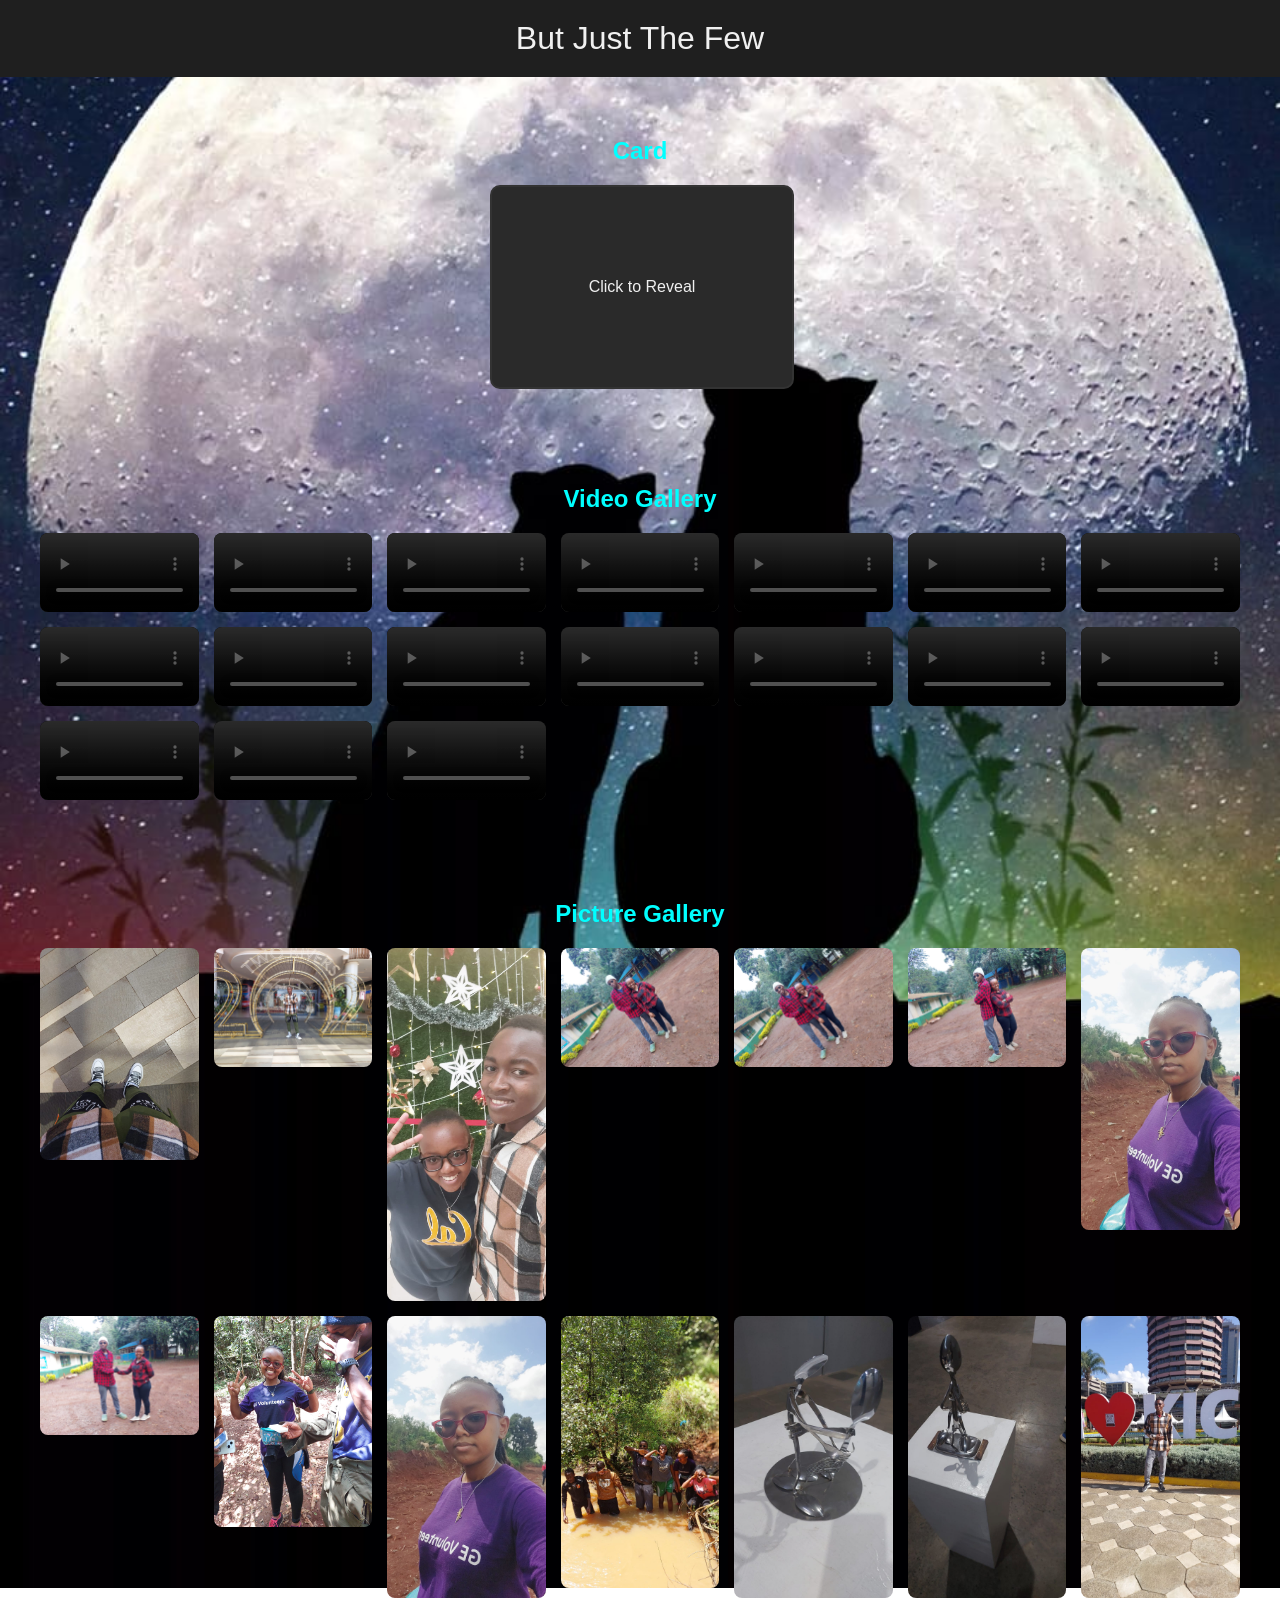
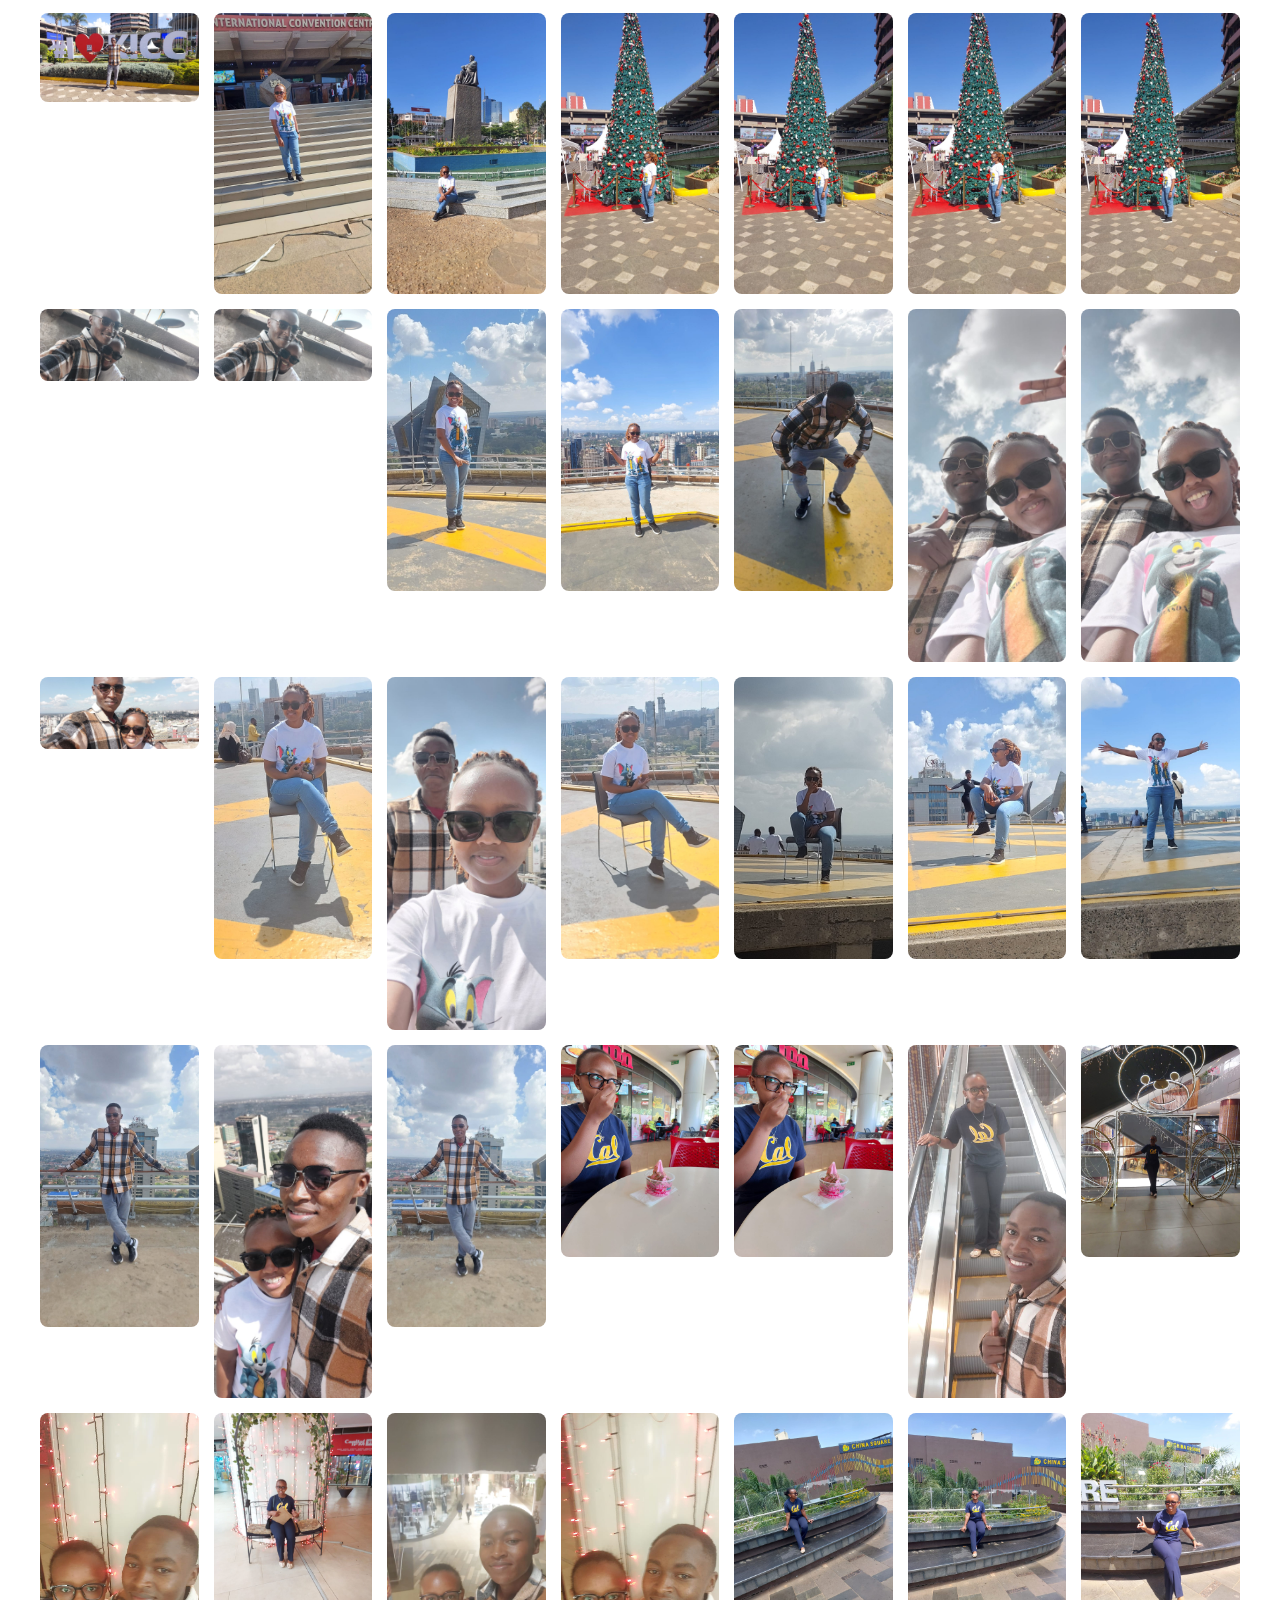
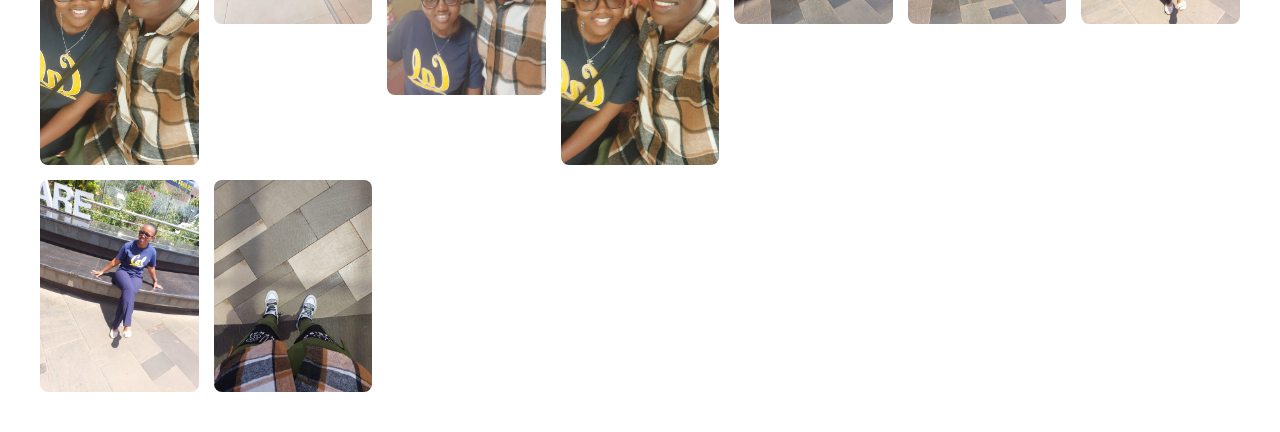
==== gallery.html @ e7851c99 "Initial commit" ====
<!DOCTYPE html>
<html lang="en">
<head>
  <meta charset="UTF-8">
  <meta name="viewport" content="width=device-width, initial-scale=1.0">
  <title>Private Repository</title>
  <link rel="stylesheet" href="styles/gallery.css">
</head>
<body>
  <header>
    But Just The Few
  </header>

  <!-- 3D Card Section -->
  <section>
    <h2> Card</h2>
    <div class="card-container">
      <div class="card" id="flipCard">
        <div class="card-face card-front">
          <p>Click to Reveal</p>
        </div>
        <div class="card-face card-back">
          <p>
          I still remember how big my smile was the night i got home after hanging out with you for the first time
          </p>
        </div>
      </div>
    </div>
  </section>

 <!-- Videos Section -->
  <section>
    <h2>Video Gallery</h2>
    <div class="gallery">
      <!-- Add up to 50 videos -->
      <video src="pics/WhatsApp Video 2026-02-12 at 12.42.01 PM.mp4" controls></video>
      <video src="pics/video/WhatsApp Video 2026-02-12 at 12.06.06 AM.mp4" controls></video>
      <video src="pics/WhatsApp Video 2026-02-13 at 6.32.47 PM.mp4" controls></video>
      <video src="pics/video/WhatsApp Video 2026-02-12 at 12.06.04 AM.mp4" controls></video>
      <video src="pics/WhatsApp Video 2026-02-12 at 12.42.54 PM.mp4" controls></video>
      <video src="pics/WhatsApp Video 2026-02-12 at 12.42.58 PM.mp4" controls></video>
      <video src="pics/WhatsApp Video 2026-02-12 at 12.42.59 PM.mp4" controls></video>
      <video src="pics/WhatsApp Video 2026-02-12 at 12.43.00 PM (1).mp4" controls></video>
      <video src="pics/WhatsApp Video 2026-02-12 at 12.43.00 PM (2).mp4" controls></video>
      <video src="pics/WhatsApp Video 2026-02-12 at 12.43.00 PM.mp4" controls></video>
      <video src="pics/WhatsApp Video 2026-02-12 at 12.43.01 PM (1).mp4" controls></video>
      <video src="pics/WhatsApp Video 2026-02-12 at 12.43.01 PM.mp4" controls></video>
      <video src="pics/WhatsApp Video 2026-02-12 at 12.43.02 PM.mp4" controls></video>
      <video src="pics/WhatsApp Video 2026-02-12 at 12.43.04 PM.mp4" controls></video>
      <video src="pics/video/WhatsApp Video 2026-02-12 at 12.04.18 AM.mp4" controls></video>
      <video src="pics/video/WhatsApp Video 2026-02-12 at 12.04.21 AM.mp4" controls></video>
      <video src="pics/video/WhatsApp Video 2026-02-12 at 12.04.32 AM.mp4" controls></video>

      
      
      <!-- ...repeat for more videos -->
    </div>
  </section>

  <!-- Pictures Section -->
  <section>
    <h2>Picture Gallery</h2>
    <div class="gallery">
      <!-- Add up to 50 images -->
      <img src="pics/WhatsApp Image 2026-02-12 at 12.36.53 PM (1).jpeg" alt="Picture 1">
      <img src="pics/WhatsApp Image 2026-02-12 at 12.36.53 PM.jpeg" alt="Picture 2">
      <img src="pics/WhatsApp Image 2026-02-12 at 12.36.55 PM.jpeg" alt="Picture 3">
      <img src="pics/WhatsApp Image 2026-02-12 at 12.36.57 PM (1).jpeg" alt="Picture 4">
      <img src="pics/WhatsApp Image 2026-02-12 at 12.36.57 PM.jpeg" alt="Picture 5">
      <img src="pics/WhatsApp Image 2026-02-12 at 12.36.58 PM (1).jpeg" alt="Picture 6">
      <img src="pics/WhatsApp Image 2026-02-12 at 12.36.58 PM (2).jpeg" alt="Picture 7">
      <img src="pics/WhatsApp Image 2026-02-12 at 12.36.58 PM.jpeg" alt="Picture 8">
      <img src="pics/WhatsApp Image 2026-02-12 at 12.36.59 PM (1).jpeg" alt="Picture 9">
      <img src="pics/WhatsApp Image 2026-02-12 at 12.36.59 PM.jpeg" alt="Picture 10">
      <img src="pics/WhatsApp Image 2026-02-12 at 12.37.02 PM.jpeg" alt="Picture 11">
      <img src="pics/WhatsApp Image 2026-02-12 at 12.42.40 PM.jpeg" alt="Picture 12">
      <img src="pics/WhatsApp Image 2026-02-12 at 12.42.43 PM.jpeg" alt="Picture 13">
      <img src="pics/WhatsApp Image 2026-02-12 at 12.43.02 PM (1).jpeg" alt="Picture 14">
      <img src="pics/WhatsApp Image 2026-02-12 at 12.43.02 PM (2).jpeg" alt="Picture 15">
      <img src="pics/WhatsApp Image 2026-02-12 at 12.43.02 PM (3).jpeg" alt="Picture 16">
      <img src="pics/WhatsApp Image 2026-02-12 at 12.43.02 PM.jpeg" alt="Picture 17">
      <img src="pics/WhatsApp Image 2026-02-12 at 12.43.03 PM (1).jpeg" alt="Picture 18">
      <img src="pics/WhatsApp Image 2026-02-12 at 12.43.03 PM.jpeg" alt="Picture 19">
      <img src="pics/WhatsApp Image 2026-02-12 at 12.43.03 PM (1).jpeg" alt="Picture 20">
      <img src="pics/WhatsApp Image 2026-02-12 at 12.43.03 PM.jpeg" alt="Picture 21">
      <img src="pics/WhatsApp Image 2026-02-12 at 12.43.04 PM (1).jpeg" alt="Picture 22">
      <img src="pics/WhatsApp Image 2026-02-12 at 12.43.04 PM.jpeg" alt="Picture 23">
      <img src="pics/WhatsApp Image 2026-02-12 at 12.43.05 PM (1).jpeg" alt="Picture 24">
      <img src="pics/WhatsApp Image 2026-02-12 at 12.43.05 PM (2).jpeg" alt="Picture 25">
      <img src="pics/WhatsApp Image 2026-02-12 at 12.43.05 PM.jpeg" alt="Picture 26">
      <img src="pics/WhatsApp Image 2026-02-12 at 12.43.07 PM.jpeg" alt="Picture 27">
      <img src="pics/WhatsApp Image 2026-02-12 at 12.43.08 PM.jpeg" alt="Picture 28">
      <img src="pics/WhatsApp Image 2026-02-12 at 12.43.09 PM (1).jpeg" alt="Picture 29">
      <img src="pics/WhatsApp Image 2026-02-12 at 12.43.09 PM (2).jpeg" alt="Picture 30">
      <img src="pics/WhatsApp Image 2026-02-12 at 12.43.09 PM.jpeg" alt="Picture 30">
      <img src="pics/WhatsApp Image 2026-02-12 at 12.43.10 PM (1).jpeg" alt="Picture 31">
      <img src="pics/WhatsApp Image 2026-02-12 at 12.43.10 PM (2).jpeg" alt="Picture 32">
      <img src="pics/WhatsApp Image 2026-02-12 at 12.43.10 PM.jpeg" alt="Picture 33">
      <img src="pics/WhatsApp Image 2026-02-12 at 12.43.11 PM (1).jpeg" alt="Picture 32">
      <img src="pics/WhatsApp Image 2026-02-12 at 12.43.11 PM (2).jpeg" alt="Picture 33">
      <img src="pics/WhatsApp Image 2026-02-12 at 12.43.12 PM (1).jpeg" alt="Picture 34">
      <img src="pics/WhatsApp Image 2026-02-12 at 12.43.12 PM.jpeg" alt="Picture 35">
      <img src="pics/WhatsApp Image 2026-02-12 at 12.43.13 PM.jpeg" alt="Picture 36">
      <img src="pics/WhatsApp Image 2026-02-12 at 12.43.14 PM.jpeg" alt="Picture 37">
      <img src="pics/WhatsApp Image 2026-02-12 at 12.43.15 PM.jpeg" alt="Picture 38">
      <img src="pics/WhatsApp Image 2026-02-12 at 12.43.14 PM (1).jpeg" alt="Picture 39">
      <img src="pics/WhatsApp Image 2026-02-12 at 12.43.16 PM.jpeg" alt="Picture 40">
      <img src="pics/WhatsApp Image 2026-02-12 at 12.43.17 PM (1).jpeg" alt="Picture 41">
      <img src="pics/WhatsApp Image 2026-02-12 at 12.43.17 PM (2).jpeg" alt="Picture 42">
      <img src="pics/WhatsApp Image 2026-02-12 at 12.43.17 PM.jpeg" alt="Picture 43">
      <img src="pics/WhatsApp Image 2026-02-12 at 12.43.18 PM (1).jpeg" alt="Picture 44">
      <img src="pics/WhatsApp Image 2026-02-12 at 12.43.18 PM (2).jpeg" alt="Picture 45">
      <img src="pics/WhatsApp Image 2026-02-12 at 12.43.20 PM.jpeg" alt="Picture 46">
      <img src="pics/WhatsApp Image 2026-02-12 at 12.43.21 PM (1).jpeg" alt="Picture 47">
      <img src="pics/WhatsApp Image 2026-02-12 at 12.43.22 PM.jpeg" alt="Picture 48">

      <!-- ...repeat for more pictures -->
    </div>
  </section>

 

  <script src="scripts/gallery.js">
    
  </script>
</body>
</html>
---- styles/gallery.css ----
body {
      margin: 0;
      font-family: Arial, sans-serif;
      background: url('WhatsApp\ Image\ 2026-02-12\ at\ 12.08.13\ AM.jpeg') no-repeat center center fixed;
  background-size: cover;
      color: #f0f0f0;
      
    }
    h2{
        color:aqua;
    }
    header {
      padding: 20px;
      text-align: center;
      background-color: #1f1f1f;
      font-size: 2em;
    }
    section {
      padding: 40px;
      text-align: center;
    }
    /* 3D Card */
    .card-container {
      perspective: 1000px;
      display: flex;
      justify-content: center;
    }
    .card {
      width: 300px;
      height: 200px;
      position: relative;
      transform-style: preserve-3d;
      transition: transform 0.8s;
      cursor: pointer;
    }
    .card.flipped {
      transform: rotateY(180deg);
    }
    .card-face {
      position: absolute;
      width: 100%;
      height: 100%;
      backface-visibility: hidden;
      display: flex;
      align-items: center;
      justify-content: center;
      border: 2px solid #333;
      border-radius: 10px;
    }
    .card-front {
      background-color: #2a2a2a;
    }
    .card-back {
      background-color: #333;
      transform: rotateY(180deg);
      padding: 20px;
      font-size: 0.9em;
      overflow-y: auto;
    }
    /* Gallery */
    .gallery {
      display: grid;
      grid-template-columns: repeat(auto-fill, minmax(150px, 1fr));
      gap: 15px;
    }
    .gallery img, .gallery video {
      width: 100%;
      border-radius: 8px;
      cursor: pointer;
    }
    .gallery video {
      background-color: #000;
    }
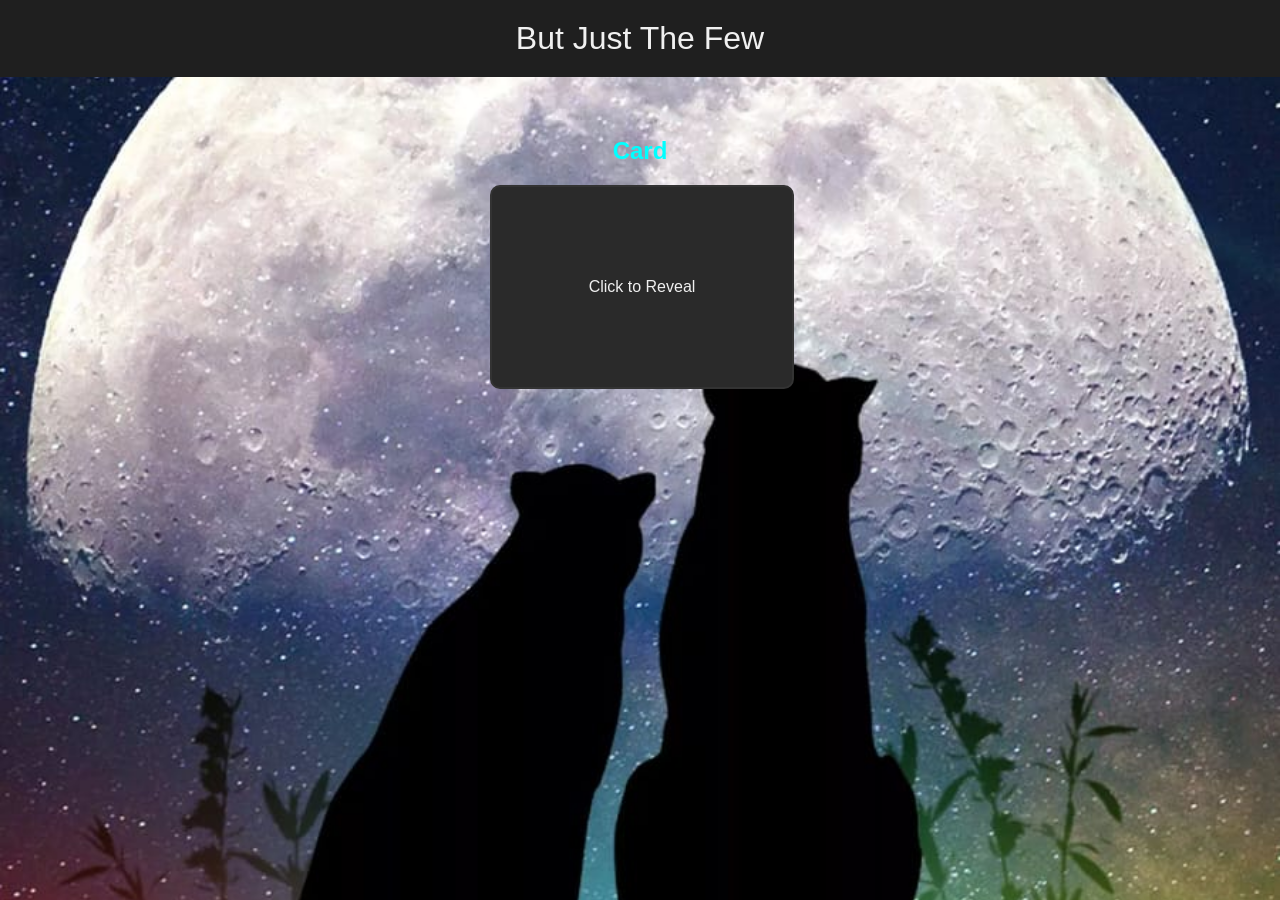
==== commit 4ddec63e: "remove some photos" ====
--- a/gallery.html
+++ b/gallery.html
@@ -28,95 +28,7 @@
     </div>
   </section>
 
- <!-- Videos Section -->
-  <section>
-    <h2>Video Gallery</h2>
-    <div class="gallery">
-      <!-- Add up to 50 videos -->
-      <video src="pics/WhatsApp Video 2026-02-12 at 12.42.01 PM.mp4" controls></video>
-      <video src="pics/video/WhatsApp Video 2026-02-12 at 12.06.06 AM.mp4" controls></video>
-      <video src="pics/WhatsApp Video 2026-02-13 at 6.32.47 PM.mp4" controls></video>
-      <video src="pics/video/WhatsApp Video 2026-02-12 at 12.06.04 AM.mp4" controls></video>
-      <video src="pics/WhatsApp Video 2026-02-12 at 12.42.54 PM.mp4" controls></video>
-      <video src="pics/WhatsApp Video 2026-02-12 at 12.42.58 PM.mp4" controls></video>
-      <video src="pics/WhatsApp Video 2026-02-12 at 12.42.59 PM.mp4" controls></video>
-      <video src="pics/WhatsApp Video 2026-02-12 at 12.43.00 PM (1).mp4" controls></video>
-      <video src="pics/WhatsApp Video 2026-02-12 at 12.43.00 PM (2).mp4" controls></video>
-      <video src="pics/WhatsApp Video 2026-02-12 at 12.43.00 PM.mp4" controls></video>
-      <video src="pics/WhatsApp Video 2026-02-12 at 12.43.01 PM (1).mp4" controls></video>
-      <video src="pics/WhatsApp Video 2026-02-12 at 12.43.01 PM.mp4" controls></video>
-      <video src="pics/WhatsApp Video 2026-02-12 at 12.43.02 PM.mp4" controls></video>
-      <video src="pics/WhatsApp Video 2026-02-12 at 12.43.04 PM.mp4" controls></video>
-      <video src="pics/video/WhatsApp Video 2026-02-12 at 12.04.18 AM.mp4" controls></video>
-      <video src="pics/video/WhatsApp Video 2026-02-12 at 12.04.21 AM.mp4" controls></video>
-      <video src="pics/video/WhatsApp Video 2026-02-12 at 12.04.32 AM.mp4" controls></video>
-
-      
-      
-      <!-- ...repeat for more videos -->
-    </div>
-  </section>
-
-  <!-- Pictures Section -->
-  <section>
-    <h2>Picture Gallery</h2>
-    <div class="gallery">
-      <!-- Add up to 50 images -->
-      <img src="pics/WhatsApp Image 2026-02-12 at 12.36.53 PM (1).jpeg" alt="Picture 1">
-      <img src="pics/WhatsApp Image 2026-02-12 at 12.36.53 PM.jpeg" alt="Picture 2">
-      <img src="pics/WhatsApp Image 2026-02-12 at 12.36.55 PM.jpeg" alt="Picture 3">
-      <img src="pics/WhatsApp Image 2026-02-12 at 12.36.57 PM (1).jpeg" alt="Picture 4">
-      <img src="pics/WhatsApp Image 2026-02-12 at 12.36.57 PM.jpeg" alt="Picture 5">
-      <img src="pics/WhatsApp Image 2026-02-12 at 12.36.58 PM (1).jpeg" alt="Picture 6">
-      <img src="pics/WhatsApp Image 2026-02-12 at 12.36.58 PM (2).jpeg" alt="Picture 7">
-      <img src="pics/WhatsApp Image 2026-02-12 at 12.36.58 PM.jpeg" alt="Picture 8">
-      <img src="pics/WhatsApp Image 2026-02-12 at 12.36.59 PM (1).jpeg" alt="Picture 9">
-      <img src="pics/WhatsApp Image 2026-02-12 at 12.36.59 PM.jpeg" alt="Picture 10">
-      <img src="pics/WhatsApp Image 2026-02-12 at 12.37.02 PM.jpeg" alt="Picture 11">
-      <img src="pics/WhatsApp Image 2026-02-12 at 12.42.40 PM.jpeg" alt="Picture 12">
-      <img src="pics/WhatsApp Image 2026-02-12 at 12.42.43 PM.jpeg" alt="Picture 13">
-      <img src="pics/WhatsApp Image 2026-02-12 at 12.43.02 PM (1).jpeg" alt="Picture 14">
-      <img src="pics/WhatsApp Image 2026-02-12 at 12.43.02 PM (2).jpeg" alt="Picture 15">
-      <img src="pics/WhatsApp Image 2026-02-12 at 12.43.02 PM (3).jpeg" alt="Picture 16">
-      <img src="pics/WhatsApp Image 2026-02-12 at 12.43.02 PM.jpeg" alt="Picture 17">
-      <img src="pics/WhatsApp Image 2026-02-12 at 12.43.03 PM (1).jpeg" alt="Picture 18">
-      <img src="pics/WhatsApp Image 2026-02-12 at 12.43.03 PM.jpeg" alt="Picture 19">
-      <img src="pics/WhatsApp Image 2026-02-12 at 12.43.03 PM (1).jpeg" alt="Picture 20">
-      <img src="pics/WhatsApp Image 2026-02-12 at 12.43.03 PM.jpeg" alt="Picture 21">
-      <img src="pics/WhatsApp Image 2026-02-12 at 12.43.04 PM (1).jpeg" alt="Picture 22">
-      <img src="pics/WhatsApp Image 2026-02-12 at 12.43.04 PM.jpeg" alt="Picture 23">
-      <img src="pics/WhatsApp Image 2026-02-12 at 12.43.05 PM (1).jpeg" alt="Picture 24">
-      <img src="pics/WhatsApp Image 2026-02-12 at 12.43.05 PM (2).jpeg" alt="Picture 25">
-      <img src="pics/WhatsApp Image 2026-02-12 at 12.43.05 PM.jpeg" alt="Picture 26">
-      <img src="pics/WhatsApp Image 2026-02-12 at 12.43.07 PM.jpeg" alt="Picture 27">
-      <img src="pics/WhatsApp Image 2026-02-12 at 12.43.08 PM.jpeg" alt="Picture 28">
-      <img src="pics/WhatsApp Image 2026-02-12 at 12.43.09 PM (1).jpeg" alt="Picture 29">
-      <img src="pics/WhatsApp Image 2026-02-12 at 12.43.09 PM (2).jpeg" alt="Picture 30">
-      <img src="pics/WhatsApp Image 2026-02-12 at 12.43.09 PM.jpeg" alt="Picture 30">
-      <img src="pics/WhatsApp Image 2026-02-12 at 12.43.10 PM (1).jpeg" alt="Picture 31">
-      <img src="pics/WhatsApp Image 2026-02-12 at 12.43.10 PM (2).jpeg" alt="Picture 32">
-      <img src="pics/WhatsApp Image 2026-02-12 at 12.43.10 PM.jpeg" alt="Picture 33">
-      <img src="pics/WhatsApp Image 2026-02-12 at 12.43.11 PM (1).jpeg" alt="Picture 32">
-      <img src="pics/WhatsApp Image 2026-02-12 at 12.43.11 PM (2).jpeg" alt="Picture 33">
-      <img src="pics/WhatsApp Image 2026-02-12 at 12.43.12 PM (1).jpeg" alt="Picture 34">
-      <img src="pics/WhatsApp Image 2026-02-12 at 12.43.12 PM.jpeg" alt="Picture 35">
-      <img src="pics/WhatsApp Image 2026-02-12 at 12.43.13 PM.jpeg" alt="Picture 36">
-      <img src="pics/WhatsApp Image 2026-02-12 at 12.43.14 PM.jpeg" alt="Picture 37">
-      <img src="pics/WhatsApp Image 2026-02-12 at 12.43.15 PM.jpeg" alt="Picture 38">
-      <img src="pics/WhatsApp Image 2026-02-12 at 12.43.14 PM (1).jpeg" alt="Picture 39">
-      <img src="pics/WhatsApp Image 2026-02-12 at 12.43.16 PM.jpeg" alt="Picture 40">
-      <img src="pics/WhatsApp Image 2026-02-12 at 12.43.17 PM (1).jpeg" alt="Picture 41">
-      <img src="pics/WhatsApp Image 2026-02-12 at 12.43.17 PM (2).jpeg" alt="Picture 42">
-      <img src="pics/WhatsApp Image 2026-02-12 at 12.43.17 PM.jpeg" alt="Picture 43">
-      <img src="pics/WhatsApp Image 2026-02-12 at 12.43.18 PM (1).jpeg" alt="Picture 44">
-      <img src="pics/WhatsApp Image 2026-02-12 at 12.43.18 PM (2).jpeg" alt="Picture 45">
-      <img src="pics/WhatsApp Image 2026-02-12 at 12.43.20 PM.jpeg" alt="Picture 46">
-      <img src="pics/WhatsApp Image 2026-02-12 at 12.43.21 PM (1).jpeg" alt="Picture 47">
-      <img src="pics/WhatsApp Image 2026-02-12 at 12.43.22 PM.jpeg" alt="Picture 48">
-
-      <!-- ...repeat for more pictures -->
-    </div>
-  </section>
+ 
 
  
 
